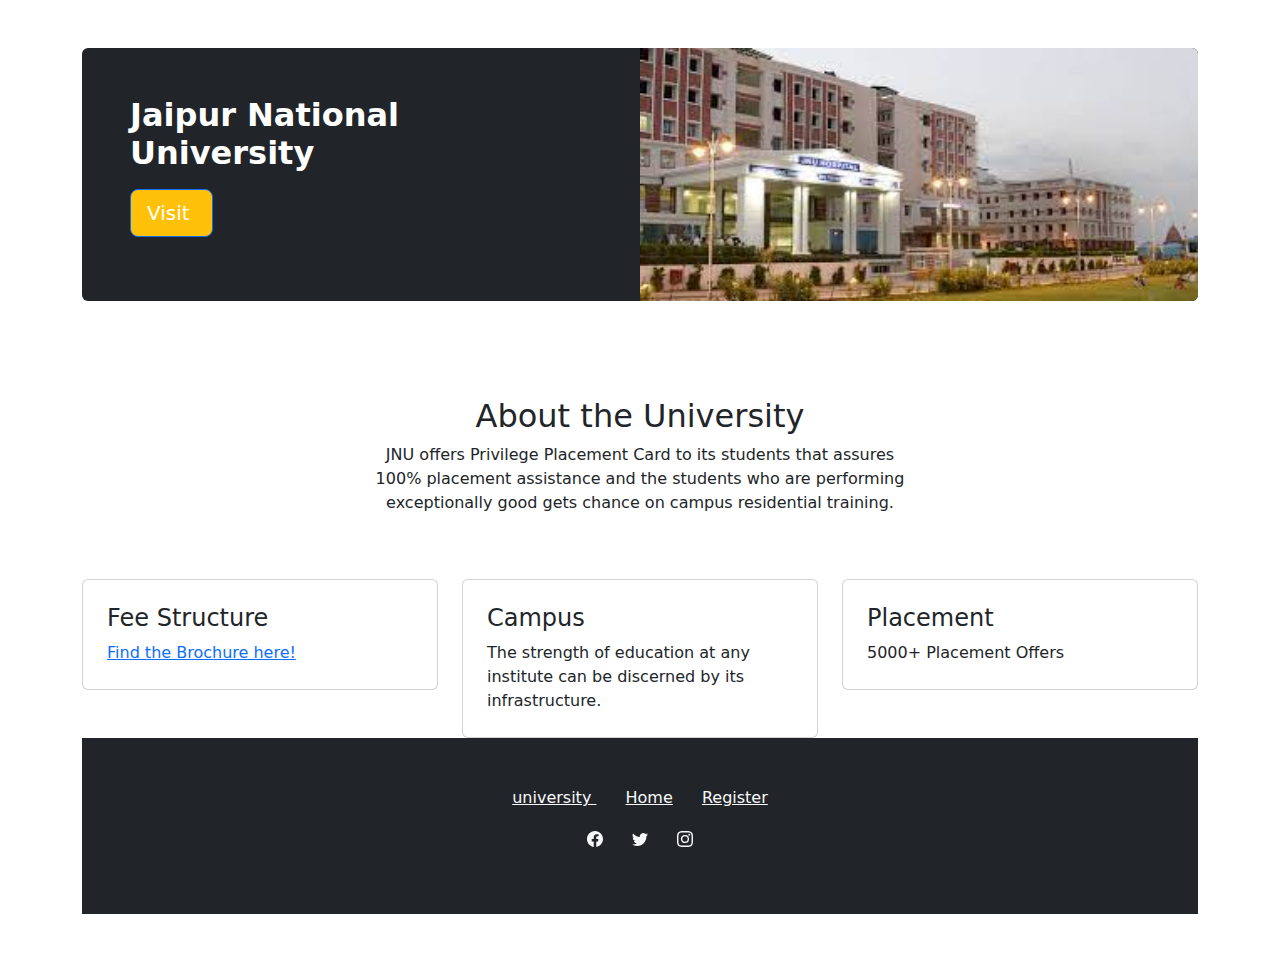
==== jnu.html @ 21f3c5f2 "updated" ====
<!DOCTYPE html>
<html lang="en">

<head>
    <meta charset="utf-8">
    <meta name="viewport" content="width=device-width, initial-scale=1.0, shrink-to-fit=no">
    <title>theuniversitynew</title>
    <link rel="stylesheet" href="assets/bootstrap/css/bootstrap.min.css">
    <link rel="stylesheet" href="assets/css/Banner-Heading-Image-images.css">
    <link rel="stylesheet" href="assets/css/Features-Cards-icons.css">
</head>

<body>
    <section class="py-4 py-xl-5">
        <div class="container">
            <div class="bg-dark border rounded border-0 border-dark overflow-hidden">
                <div class="row g-0">
                    <div class="col-md-6">
                        <div class="text-white p-4 p-md-5">
                            <h2 class="fw-bold text-white mb-3">Jaipur National University
                            </h2>
                            <div class="my-3"><a class="btn btn-primary btn-lg bg-warning me-2" role="button" href="https://www.jnujaipur.ac.in/">Visit&nbsp;</a></div>
                        </div>
                    </div>
                    <div class="col-md-6 order-first order-md-last" style="min-height: 250px;"><img class="w-100 h-100 fit-cover" src="[data-uri]"></div>
                </div>
            </div>
        </div>
    </section>
    <div class="container py-4 py-xl-5">
        <div class="row mb-5">
            <div class="col-md-8 col-xl-6 text-center mx-auto">
                <h2>About the University</h2>
                <p>JNU offers Privilege Placement Card to its students that assures 100% placement assistance and the students who are performing exceptionally good gets chance on campus residential training.</p>
            </div>
        </div>
        <div class="row gy-4 row-cols-1 row-cols-md-2 row-cols-xl-3">
            <div class="col">
                <div class="card">
                    <div class="card-body p-4">
                        <h4 class="card-title">Fee Structure</h4>
                        <p class="card-text"><a href="">Find the Brochure here!</a></p>
                    </div>
                </div>
            </div>
            <div class="col">
                <div class="card">
                    <div class="card-body p-4">
                        <h4 class="card-title">Campus</h4>
                        <p class="card-text">The strength of education at any institute can be discerned by its infrastructure.</p>
                    </div>
                </div>
            </div>
            <div class="col">
                <div class="card">
                    <div class="card-body p-4">
                        <h4 class="card-title">Placement</h4>
                        <p class="card-text">5000+
                            Placement Offers</p>
                    </div>
                </div>
            </div>
        </div>
        <footer class="text-center bg-dark">
            <div class="container text-white py-4 py-lg-5">
                <ul class="list-inline">
                    <li class="list-inline-item me-4"><a class="link-light" href="#">university&nbsp;</a></li>
                    <li class="list-inline-item me-4"><a class="link-light" href="#">Home</a></li>
                    <li class="list-inline-item"><a class="link-light" href="https://form.jotform.com/230545612341043">Register</a></li>
                </ul>
                <ul class="list-inline">
                    <li class="list-inline-item me-4"><svg xmlns="http://www.w3.org/2000/svg" width="1em" height="1em" fill="currentColor" viewBox="0 0 16 16" class="bi bi-facebook text-light">
                            <path d="M16 8.049c0-4.446-3.582-8.05-8-8.05C3.58 0-.002 3.603-.002 8.05c0 4.017 2.926 7.347 6.75 7.951v-5.625h-2.03V8.05H6.75V6.275c0-2.017 1.195-3.131 3.022-3.131.876 0 1.791.157 1.791.157v1.98h-1.009c-.993 0-1.303.621-1.303 1.258v1.51h2.218l-.354 2.326H9.25V16c3.824-.604 6.75-3.934 6.75-7.951z"></path>
                        </svg></li>
                    <li class="list-inline-item me-4"><svg xmlns="http://www.w3.org/2000/svg" width="1em" height="1em" fill="currentColor" viewBox="0 0 16 16" class="bi bi-twitter text-light">
                            <path d="M5.026 15c6.038 0 9.341-5.003 9.341-9.334 0-.14 0-.282-.006-.422A6.685 6.685 0 0 0 16 3.542a6.658 6.658 0 0 1-1.889.518 3.301 3.301 0 0 0 1.447-1.817 6.533 6.533 0 0 1-2.087.793A3.286 3.286 0 0 0 7.875 6.03a9.325 9.325 0 0 1-6.767-3.429 3.289 3.289 0 0 0 1.018 4.382A3.323 3.323 0 0 1 .64 6.575v.045a3.288 3.288 0 0 0 2.632 3.218 3.203 3.203 0 0 1-.865.115 3.23 3.23 0 0 1-.614-.057 3.283 3.283 0 0 0 3.067 2.277A6.588 6.588 0 0 1 .78 13.58a6.32 6.32 0 0 1-.78-.045A9.344 9.344 0 0 0 5.026 15z"></path>
                        </svg></li>
                    <li class="list-inline-item"><svg xmlns="http://www.w3.org/2000/svg" width="1em" height="1em" fill="currentColor" viewBox="0 0 16 16" class="bi bi-instagram text-light">
                            <path d="M8 0C5.829 0 5.556.01 4.703.048 3.85.088 3.269.222 2.76.42a3.917 3.917 0 0 0-1.417.923A3.927 3.927 0 0 0 .42 2.76C.222 3.268.087 3.85.048 4.7.01 5.555 0 5.827 0 8.001c0 2.172.01 2.444.048 3.297.04.852.174 1.433.372 1.942.205.526.478.972.923 1.417.444.445.89.719 1.416.923.51.198 1.09.333 1.942.372C5.555 15.99 5.827 16 8 16s2.444-.01 3.298-.048c.851-.04 1.434-.174 1.943-.372a3.916 3.916 0 0 0 1.416-.923c.445-.445.718-.891.923-1.417.197-.509.332-1.09.372-1.942C15.99 10.445 16 10.173 16 8s-.01-2.445-.048-3.299c-.04-.851-.175-1.433-.372-1.941a3.926 3.926 0 0 0-.923-1.417A3.911 3.911 0 0 0 13.24.42c-.51-.198-1.092-.333-1.943-.372C10.443.01 10.172 0 7.998 0h.003zm-.717 1.442h.718c2.136 0 2.389.007 3.232.046.78.035 1.204.166 1.486.275.373.145.64.319.92.599.28.28.453.546.598.92.11.281.24.705.275 1.485.039.843.047 1.096.047 3.231s-.008 2.389-.047 3.232c-.035.78-.166 1.203-.275 1.485a2.47 2.47 0 0 1-.599.919c-.28.28-.546.453-.92.598-.28.11-.704.24-1.485.276-.843.038-1.096.047-3.232.047s-2.39-.009-3.233-.047c-.78-.036-1.203-.166-1.485-.276a2.478 2.478 0 0 1-.92-.598 2.48 2.48 0 0 1-.6-.92c-.109-.281-.24-.705-.275-1.485-.038-.843-.046-1.096-.046-3.233 0-2.136.008-2.388.046-3.231.036-.78.166-1.204.276-1.486.145-.373.319-.64.599-.92.28-.28.546-.453.92-.598.282-.11.705-.24 1.485-.276.738-.034 1.024-.044 2.515-.045v.002zm4.988 1.328a.96.96 0 1 0 0 1.92.96.96 0 0 0 0-1.92zm-4.27 1.122a4.109 4.109 0 1 0 0 8.217 4.109 4.109 0 0 0 0-8.217zm0 1.441a2.667 2.667 0 1 1 0 5.334 2.667 2.667 0 0 1 0-5.334z"></path>
                        </svg></li>
                </ul>
                
            </div>
        </footer>
    </div>
    <script src="assets/bootstrap/js/bootstrap.min.js"></script>
</body>

</html>
---- assets/css/Features-Cards-icons.css ----
.bs-icon {
  --bs-icon-size: .75rem;
  display: flex;
  flex-shrink: 0;
  justify-content: center;
  align-items: center;
  font-size: var(--bs-icon-size);
  width: calc(var(--bs-icon-size) * 2);
  height: calc(var(--bs-icon-size) * 2);
  color: var(--bs-primary);
}

.bs-icon-xs {
  --bs-icon-size: 1rem;
  width: calc(var(--bs-icon-size) * 1.5);
  height: calc(var(--bs-icon-size) * 1.5);
}

.bs-icon-sm {
  --bs-icon-size: 1rem;
}

.bs-icon-md {
  --bs-icon-size: 1.5rem;
}

.bs-icon-lg {
  --bs-icon-size: 2rem;
}

.bs-icon-xl {
  --bs-icon-size: 2.5rem;
}

.bs-icon.bs-icon-primary {
  color: var(--bs-white);
  background: var(--bs-primary);
}

.bs-icon.bs-icon-primary-light {
  color: var(--bs-primary);
  background: rgba(var(--bs-primary-rgb), .2);
}

.bs-icon.bs-icon-semi-white {
  color: var(--bs-primary);
  background: rgba(255, 255, 255, .5);
}

.bs-icon.bs-icon-rounded {
  border-radius: .5rem;
}

.bs-icon.bs-icon-circle {
  border-radius: 50%;
}
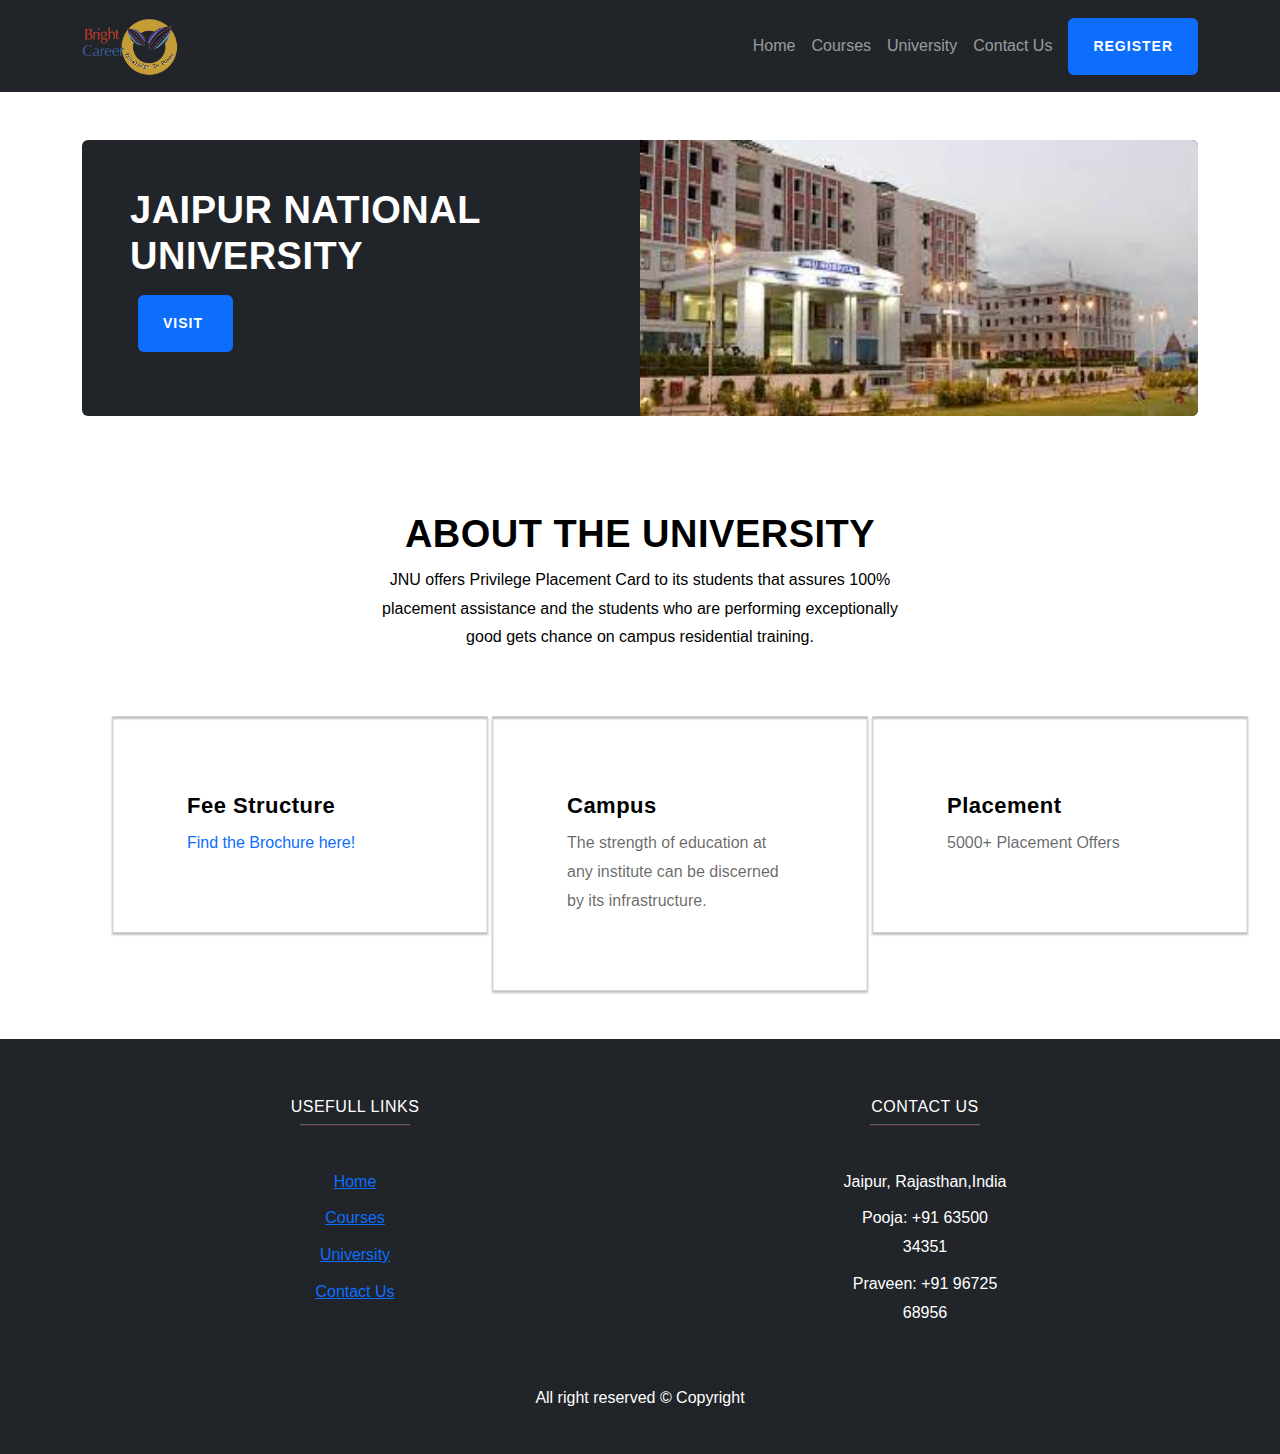
==== commit 99677a3a: "Improved UI" ====
--- a/jnu.html
+++ b/jnu.html
@@ -4,13 +4,40 @@
 <head>
     <meta charset="utf-8">
     <meta name="viewport" content="width=device-width, initial-scale=1.0, shrink-to-fit=no">
-    <title>theuniversitynew</title>
+    <title>Bright Career</title>
     <link rel="stylesheet" href="assets/bootstrap/css/bootstrap.min.css">
     <link rel="stylesheet" href="assets/css/Banner-Heading-Image-images.css">
     <link rel="stylesheet" href="assets/css/Features-Cards-icons.css">
+    <link rel="stylesheet" href="./assets/css/style.css" />
+    
 </head>
 
 <body>
+        <!-- Navbar -->
+        <nav class="navbar navbar-dark navbar-expand-md bg-dark py-3">
+            <div class="container">
+              <img src="assets/img/Logo.png" height="60" />
+              <div class="collapse navbar-collapse" id="navcol-5">
+                <ul class="navbar-nav ms-auto">
+                  <li class="nav-item">
+                    <a class="nav-link" href="index.html">Home</a>
+                  </li>
+                  <li class="nav-item">
+                    <a class="nav-link" href="index.html">Courses</a>
+                  </li>
+                  <li class="nav-item">
+                    <a class="nav-link" href="university.html">University</a>
+                  </li>
+                  <li class="nav-item">
+                    <a class="nav-link" href="index.html">Contact Us</a>
+                  </li>
+                </ul>
+                
+                <a class="btn btn-primary ms-md-2" role="button" href="https://form.jotform.com/230545612341043">REGISTER</a>
+              </div>
+            </div>
+          </nav>
+          
     <section class="py-4 py-xl-5">
         <div class="container">
             <div class="bg-dark border rounded border-0 border-dark overflow-hidden">
@@ -19,7 +46,7 @@
                         <div class="text-white p-4 p-md-5">
                             <h2 class="fw-bold text-white mb-3">Jaipur National University
                             </h2>
-                            <div class="my-3"><a class="btn btn-primary btn-lg bg-warning me-2" role="button" href="https://www.jnujaipur.ac.in/">Visit&nbsp;</a></div>
+                            <div class="my-3"><a class="btn btn-primary ms-md-2" role="button" href="https://www.jnujaipur.ac.in/">Visit&nbsp;</a></div>
                         </div>
                     </div>
                     <div class="col-md-6 order-first order-md-last" style="min-height: 250px;"><img class="w-100 h-100 fit-cover" src="[data-uri]"></div>
@@ -31,12 +58,12 @@
         <div class="row mb-5">
             <div class="col-md-8 col-xl-6 text-center mx-auto">
                 <h2>About the University</h2>
-                <p>JNU offers Privilege Placement Card to its students that assures 100% placement assistance and the students who are performing exceptionally good gets chance on campus residential training.</p>
+                <p style="color:black">JNU offers Privilege Placement Card to its students that assures 100% placement assistance and the students who are performing exceptionally good gets chance on campus residential training.</p>
             </div>
         </div>
         <div class="row gy-4 row-cols-1 row-cols-md-2 row-cols-xl-3">
             <div class="col">
-                <div class="card">
+                <div class="card card-uni">
                     <div class="card-body p-4">
                         <h4 class="card-title">Fee Structure</h4>
                         <p class="card-text"><a href="">Find the Brochure here!</a></p>
@@ -44,7 +71,7 @@
                 </div>
             </div>
             <div class="col">
-                <div class="card">
+                <div class="card card-uni">
                     <div class="card-body p-4">
                         <h4 class="card-title">Campus</h4>
                         <p class="card-text">The strength of education at any institute can be discerned by its infrastructure.</p>
@@ -52,7 +79,7 @@
                 </div>
             </div>
             <div class="col">
-                <div class="card">
+                <div class="card card-uni">
                     <div class="card-body p-4">
                         <h4 class="card-title">Placement</h4>
                         <p class="card-text">5000+
@@ -61,28 +88,42 @@
                 </div>
             </div>
         </div>
-        <footer class="text-center bg-dark">
-            <div class="container text-white py-4 py-lg-5">
-                <ul class="list-inline">
-                    <li class="list-inline-item me-4"><a class="link-light" href="#">university&nbsp;</a></li>
-                    <li class="list-inline-item me-4"><a class="link-light" href="#">Home</a></li>
-                    <li class="list-inline-item"><a class="link-light" href="https://form.jotform.com/230545612341043">Register</a></li>
-                </ul>
-                <ul class="list-inline">
-                    <li class="list-inline-item me-4"><svg xmlns="http://www.w3.org/2000/svg" width="1em" height="1em" fill="currentColor" viewBox="0 0 16 16" class="bi bi-facebook text-light">
-                            <path d="M16 8.049c0-4.446-3.582-8.05-8-8.05C3.58 0-.002 3.603-.002 8.05c0 4.017 2.926 7.347 6.75 7.951v-5.625h-2.03V8.05H6.75V6.275c0-2.017 1.195-3.131 3.022-3.131.876 0 1.791.157 1.791.157v1.98h-1.009c-.993 0-1.303.621-1.303 1.258v1.51h2.218l-.354 2.326H9.25V16c3.824-.604 6.75-3.934 6.75-7.951z"></path>
-                        </svg></li>
-                    <li class="list-inline-item me-4"><svg xmlns="http://www.w3.org/2000/svg" width="1em" height="1em" fill="currentColor" viewBox="0 0 16 16" class="bi bi-twitter text-light">
-                            <path d="M5.026 15c6.038 0 9.341-5.003 9.341-9.334 0-.14 0-.282-.006-.422A6.685 6.685 0 0 0 16 3.542a6.658 6.658 0 0 1-1.889.518 3.301 3.301 0 0 0 1.447-1.817 6.533 6.533 0 0 1-2.087.793A3.286 3.286 0 0 0 7.875 6.03a9.325 9.325 0 0 1-6.767-3.429 3.289 3.289 0 0 0 1.018 4.382A3.323 3.323 0 0 1 .64 6.575v.045a3.288 3.288 0 0 0 2.632 3.218 3.203 3.203 0 0 1-.865.115 3.23 3.23 0 0 1-.614-.057 3.283 3.283 0 0 0 3.067 2.277A6.588 6.588 0 0 1 .78 13.58a6.32 6.32 0 0 1-.78-.045A9.344 9.344 0 0 0 5.026 15z"></path>
-                        </svg></li>
-                    <li class="list-inline-item"><svg xmlns="http://www.w3.org/2000/svg" width="1em" height="1em" fill="currentColor" viewBox="0 0 16 16" class="bi bi-instagram text-light">
-                            <path d="M8 0C5.829 0 5.556.01 4.703.048 3.85.088 3.269.222 2.76.42a3.917 3.917 0 0 0-1.417.923A3.927 3.927 0 0 0 .42 2.76C.222 3.268.087 3.85.048 4.7.01 5.555 0 5.827 0 8.001c0 2.172.01 2.444.048 3.297.04.852.174 1.433.372 1.942.205.526.478.972.923 1.417.444.445.89.719 1.416.923.51.198 1.09.333 1.942.372C5.555 15.99 5.827 16 8 16s2.444-.01 3.298-.048c.851-.04 1.434-.174 1.943-.372a3.916 3.916 0 0 0 1.416-.923c.445-.445.718-.891.923-1.417.197-.509.332-1.09.372-1.942C15.99 10.445 16 10.173 16 8s-.01-2.445-.048-3.299c-.04-.851-.175-1.433-.372-1.941a3.926 3.926 0 0 0-.923-1.417A3.911 3.911 0 0 0 13.24.42c-.51-.198-1.092-.333-1.943-.372C10.443.01 10.172 0 7.998 0h.003zm-.717 1.442h.718c2.136 0 2.389.007 3.232.046.78.035 1.204.166 1.486.275.373.145.64.319.92.599.28.28.453.546.598.92.11.281.24.705.275 1.485.039.843.047 1.096.047 3.231s-.008 2.389-.047 3.232c-.035.78-.166 1.203-.275 1.485a2.47 2.47 0 0 1-.599.919c-.28.28-.546.453-.92.598-.28.11-.704.24-1.485.276-.843.038-1.096.047-3.232.047s-2.39-.009-3.233-.047c-.78-.036-1.203-.166-1.485-.276a2.478 2.478 0 0 1-.92-.598 2.48 2.48 0 0 1-.6-.92c-.109-.281-.24-.705-.275-1.485-.038-.843-.046-1.096-.046-3.233 0-2.136.008-2.388.046-3.231.036-.78.166-1.204.276-1.486.145-.373.319-.64.599-.92.28-.28.546-.453.92-.598.282-.11.705-.24 1.485-.276.738-.034 1.024-.044 2.515-.045v.002zm4.988 1.328a.96.96 0 1 0 0 1.92.96.96 0 0 0 0-1.92zm-4.27 1.122a4.109 4.109 0 1 0 0 8.217 4.109 4.109 0 0 0 0-8.217zm0 1.441a2.667 2.667 0 1 1 0 5.334 2.667 2.667 0 0 1 0-5.334z"></path>
-                        </svg></li>
-                </ul>
-                
+    </div>
+       <!-- Footer  -->
+       <footer class="page-footer bg-dark">
+  
+        <div class="container text-center text-md-left mt-5">
+          <div class="row">
+          <div class="col-md-2 mx-auto mb-4">
+            <h6 class="text-uppercase font-weight-bold text-white">Usefull Links</h6>
+            <hr class="bg-danger mb-4 mt-0 d-inline-block mx-auto" style="width: 110px; height: 2px;">
+      
+            <ul class="list-unstyled">
+              <li class="my-2 "><a href="#home">Home</a></li>
+              <li class="my-2"><a href="#courses">Courses</a></li>
+              <li class="my-2"><a href="./university.html">University</a></li>
+              <li class="my-2"><a href="#contact">Contact Us</a></li>
+            </ul>
             </div>
-        </footer>
-    </div>
+      
+            <div class="col-md-2 mx-auto mb-4">
+              <h6 class="text-uppercase font-weight-bold text-white">Contact Us</h6>
+              <hr class="bg-danger mb-4 mt-0 d-inline-block mx-auto" style="width: 110px; height: 2px;">
+        
+              <ul class="list-unstyled text-white">
+                <li class="my-2"><i class="fas fa-home mr-3"></i>Jaipur, Rajasthan,India</li>
+                <!-- <li class="my-2"><i class="fas fa-envelope mr-3"></i>Pooja:</li> -->
+                <li class="my-2"><i class="fas fa-phone mr-3"></i>Pooja: +91 63500 34351</li>
+                <li class="my-2"><i class="fas fa-print mr-3"></i>Praveen: +91 96725 68956</li>
+              </ul>
+              </div>
+        </div>
+        </div>
+      
+        <div class="footer-copyright text-center py-3 text-white">
+          <p>All right reserved &copy; Copyright</p>
+        </div>
+      </footer>
     <script src="assets/bootstrap/js/bootstrap.min.js"></script>
 </body>
 
--- a/assets/css/style.css
+++ b/assets/css/style.css
@@ -0,0 +1,213 @@
+body {
+  line-height: 1.8;
+  font-family: "Montserrat", sans-serif;
+  -webkit-font-smoothing: antialiased;
+  font-size: 16px;
+  color: rgba(0, 0, 0, 0.6);
+}
+
+#loading{
+position: fixed;
+width: 100%;
+height: 100vh;
+background: #fff
+url('https://i.gifer.com/ZNeT.gif')
+no-repeat center;
+z-index: 99999;
+
+}
+
+h1, .h1, h2, .h2, h3, .h3, h4, .h4, h5, .h5, h6, .h6 {
+  font-family: "Barlow Condensed", sans-serif;
+  font-weight: 700;
+  letter-spacing: 0.5px;
+  color: black;
+}
+
+h1, .h1 {
+  font-size: 48px;
+  text-transform: uppercase;
+}
+
+h2, .h2 {
+  font-size: 38px;
+  text-transform: uppercase;
+}
+
+h3, .h3 {
+  font-size: 28px;
+  line-height: 38px;
+  text-transform: uppercase;
+}
+
+h4, .h4 {
+  font-size: 22px;
+  line-height: 30px;
+}
+
+h5, .h5 {
+  font-size: 18px;
+  line-height: 24px;
+}
+
+h6, .h6 {
+  font-size: 16px;
+  text-transform: uppercase;
+  font-weight: 400;
+}
+
+.section {
+  padding: 100px 0;
+}
+
+.btn {
+  display: inline-block;
+  font-size: 14px;
+  letter-spacing: 1px;
+  padding: 18px 25px;
+  text-transform: uppercase;
+  font-weight: 700;
+  transition: all 0.5s ease;
+  border: none;
+}
+
+.btn:hover {
+  border: 1px solid rgb(0, 0, 0);
+  background: rgb(255, 255, 255);
+  color: rgb(245, 99, 75);
+}
+
+  /* img {
+    opacity: 0.7;
+  }
+  
+  img:hover {
+    opacity: 1.0;
+  } */
+
+.navbar img{
+  margin: auto;
+}
+
+.hover-style-1 {
+    position: relative;
+  }
+  .hover-style-1:before {
+    position: absolute;
+    content: "";
+    left: 0px;
+    top: 0px;
+    width: 100%;
+    height: 0px;
+    transition: all 600ms ease;
+    background: linear-gradient(90deg, rgb(245, 99, 75) 0%, #fe9418 100%);
+    border-color: rgb(245, 99, 75);
+  }
+  .hover-style-1 h3, .hover-style-1 p, .hover-style-1 a, .hover-style-1 i, .hover-style-1 h4 {
+    position: relative;
+    transition: all 600ms ease;
+  }
+  .hover-style-1:hover:before {
+    height: 100%;
+  }
+  .hover-style-1:hover a {
+    color: rgb(245, 99, 75) !important;
+  }
+  
+  .hover-style-1:hover h3,
+  .hover-style-1:hover h4,
+  .hover-style-1:hover p,
+  .hover-style-1:hover a {
+    color: #fff;
+  }
+  
+  .hover-style-1:hover i {
+    color: rgba(255, 255, 255, 0.8) !important;
+  }
+  
+  .cta {
+    background: url("../img/hong-kong-university-edit.jpg") fixed 50% 50% no-repeat;
+    background-size: cover;
+  }
+
+  .text-center{
+    color: #fffbfb;
+  }
+  
+  
+  .card{
+    background-color: #ffffff;
+    box-shadow: 0px 2px 2px rgba(0, 0, 0, 0.25),
+      inset 0px 2px 2px rgba(0, 0, 0, 0.25);
+    border-radius: 0px;
+    /* width: 30%;
+      height: 300px; */
+    width: 376px;
+    height: 376px;
+    padding: 50px;
+    /* margin-bottom: 30px; */
+    position: relative;
+    margin: 0 30px;
+  }
+  
+  .contact-btn{
+    display: inline-block;
+    background-color: #0d6efd;
+    color: #fff;
+    font-size: 14px;
+    letter-spacing: 1px;
+    padding: 18px 25px;
+    text-transform: uppercase;
+    font-weight: 700;
+    transition: all 0.5s ease;
+    border: none;
+    border-radius: 0.5rem;
+  
+  }
+
+  .contact-btn:hover {
+    border: 1px solid rgb(0, 0, 0);
+    background: rgb(255, 255, 255);
+    color: rgb(245, 99, 75);
+  }
+
+  .col-sm-6{
+    border: 1px solid transparent;
+    border-color: #000;
+    margin: 10px;
+    border-radius: 10px;
+  }
+
+  .page-footer{
+   padding: 10px;
+  }
+  
+  /* thanks page css */
+
+  .display-3{
+    font-size: 5rem;
+    text-align: center;
+    color: rgb(245, 99, 75);
+  }
+
+  .lead{
+    color: #000;
+    font-size: 1.5rem;
+    text-align: center;
+  }
+
+  /* University CSS */
+
+  .card-uni{
+    height: auto;
+  }
+  .card-uni:hover{
+    background-color: #0d6efd;
+    color: #fff;
+  }
+  .card-uni:hover a{
+    color: #fff;
+  }
+  .card-text a{
+    text-decoration: none;
+  }